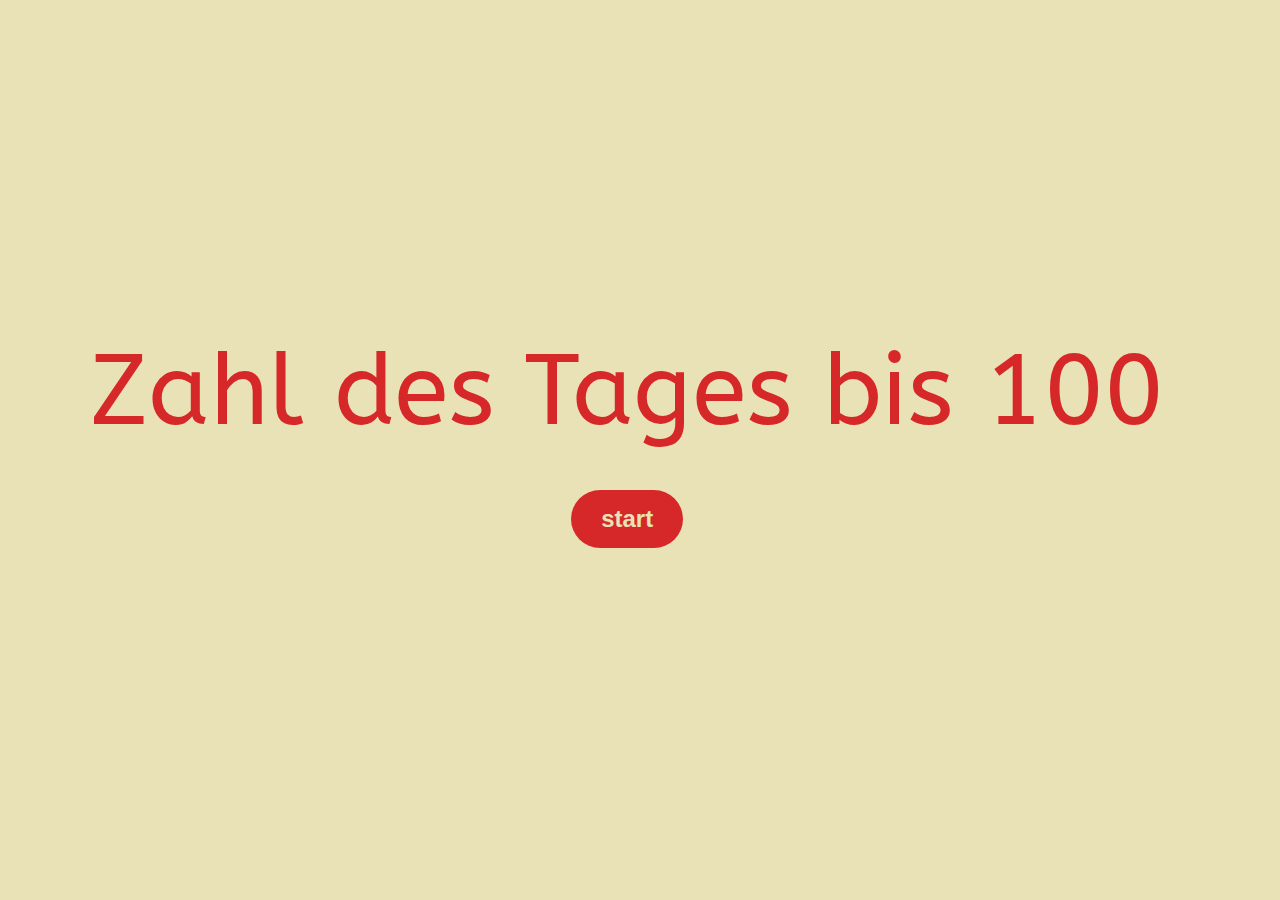
==== hundert.html @ 1ed1e793 "neue Zahlenräume" ====
<!DOCTYPE html>
<html>
  <head>
    <title>Zahl des Tages bis 100</title>
    <!-- <meta name="description" content="Our first page">
    <meta name="keywords" content="html tutorial template"> -->
    <link rel="preconnect" href="https://fonts.bunny.net" />
    <link
      href="https://fonts.bunny.net/css?family=abeezee:400"
      rel="stylesheet"
    />
  </head>

  <body>
    <div class="mainContent">
      <div id="number">Zahl des Tages bis 100</div>
      <button onclick="startCountdown()" class="buttonMain">start</button>
    </div>
  </body>
  <link rel="stylesheet" href="style.css" />
  <script type="text/javascript">
    const ZAHLENRAUM = 100;
  </script>
  <script type="text/javascript" src="main.js"></script>
</html>
---- style.css ----
:root {
  --first-color: #ee9b00;
  --second-color: #0a6491;
}

html,
body {
  width: 98%;
  height: 98%;
  display: flex;
  justify-content: center;
  font-family: "ABeeZee", sans-serif;
  font-size: 40px;
  background-color: var(--first-color);
}
.mainContent {
  width: fit-content;

  margin: auto;
  flex-direction: column;
  justify-content: center;
  display: flex;
}
a {
  text-decoration: none;
  color: var(--second-color);
  text-align: center;
  margin-bottom: 0.3rem;
  transform: scale(1);
  transition: all 0.3s ease-in;
}
a:hover {
  transform: scale(1.4);
}

#number {
  font-size: 100px;
  color: var(--second-color);
  margin-bottom: 1rem;
}

.buttonMain {
  display: block;
  margin: auto;
  color: var(--first-color);
  background-color: var(--second-color);

  border: none;
  border-radius: 62px;
  padding-top: 0.4rem, 0.5rem;
  padding: 15px 30px;
  font-size: x-large;
  font-weight: bold;
}
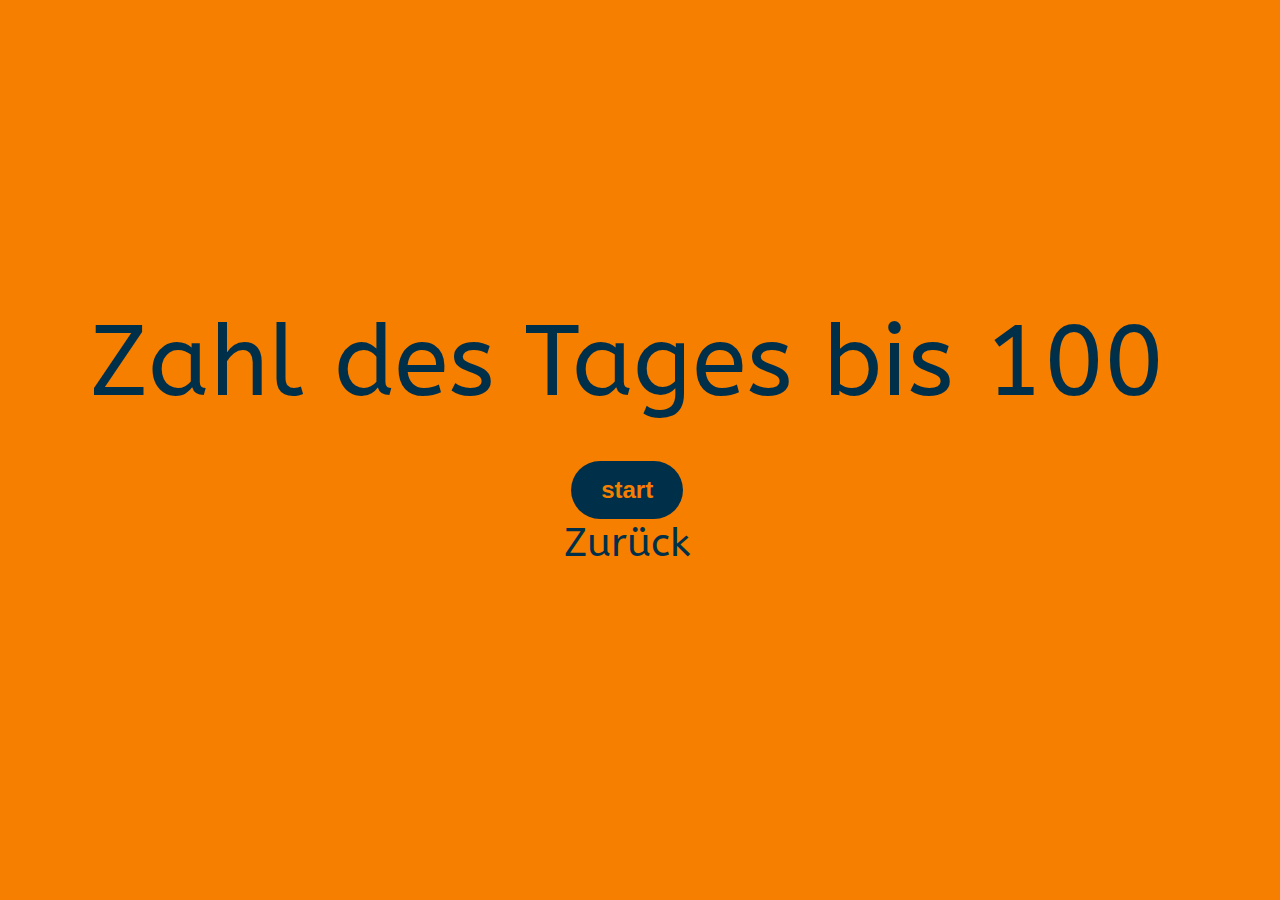
==== commit 3483ba96: "Update hundert.html" ====
--- a/hundert.html
+++ b/hundert.html
@@ -15,6 +15,8 @@
     <div class="mainContent">
       <div id="number">Zahl des Tages bis 100</div>
       <button onclick="startCountdown()" class="buttonMain">start</button>
+      
+      <a href="index.html">Zurück</a>
     </div>
   </body>
   <link rel="stylesheet" href="style.css" />
